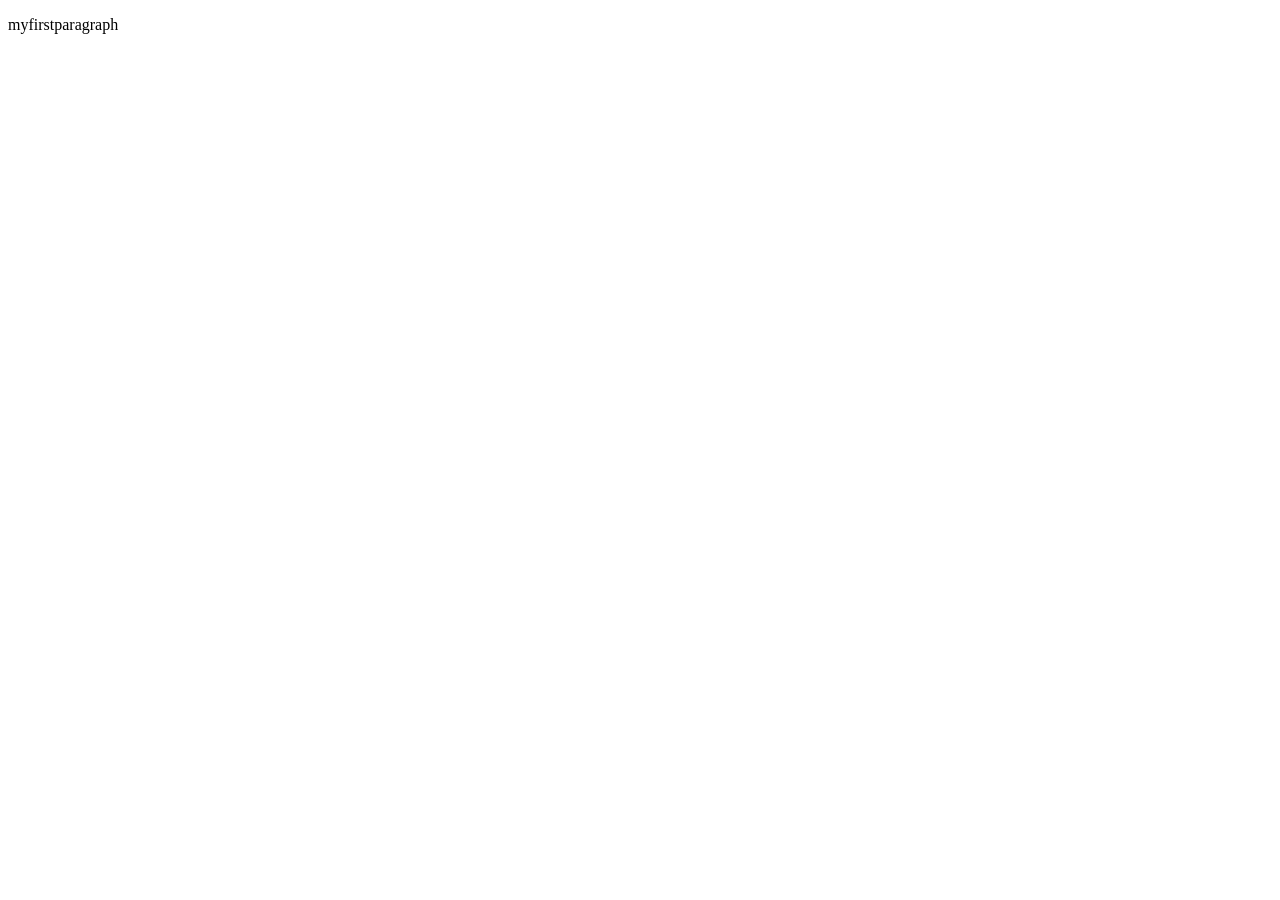
==== index.html @ 0d820e85 "cfgvhj" ====
<!DOCTYPE html>
<html lang="en">
<head>
    <meta charset="UTF-8">
    <meta name="viewport" content="width=p, initial-scale=1.0">
    <title>Document</title>
    <link rel="stylesheet" href="./style.css"/>
</head>  
<body>
    <div>
        <p>myfirstparagraph</p>
    </div>
</body>
</html>
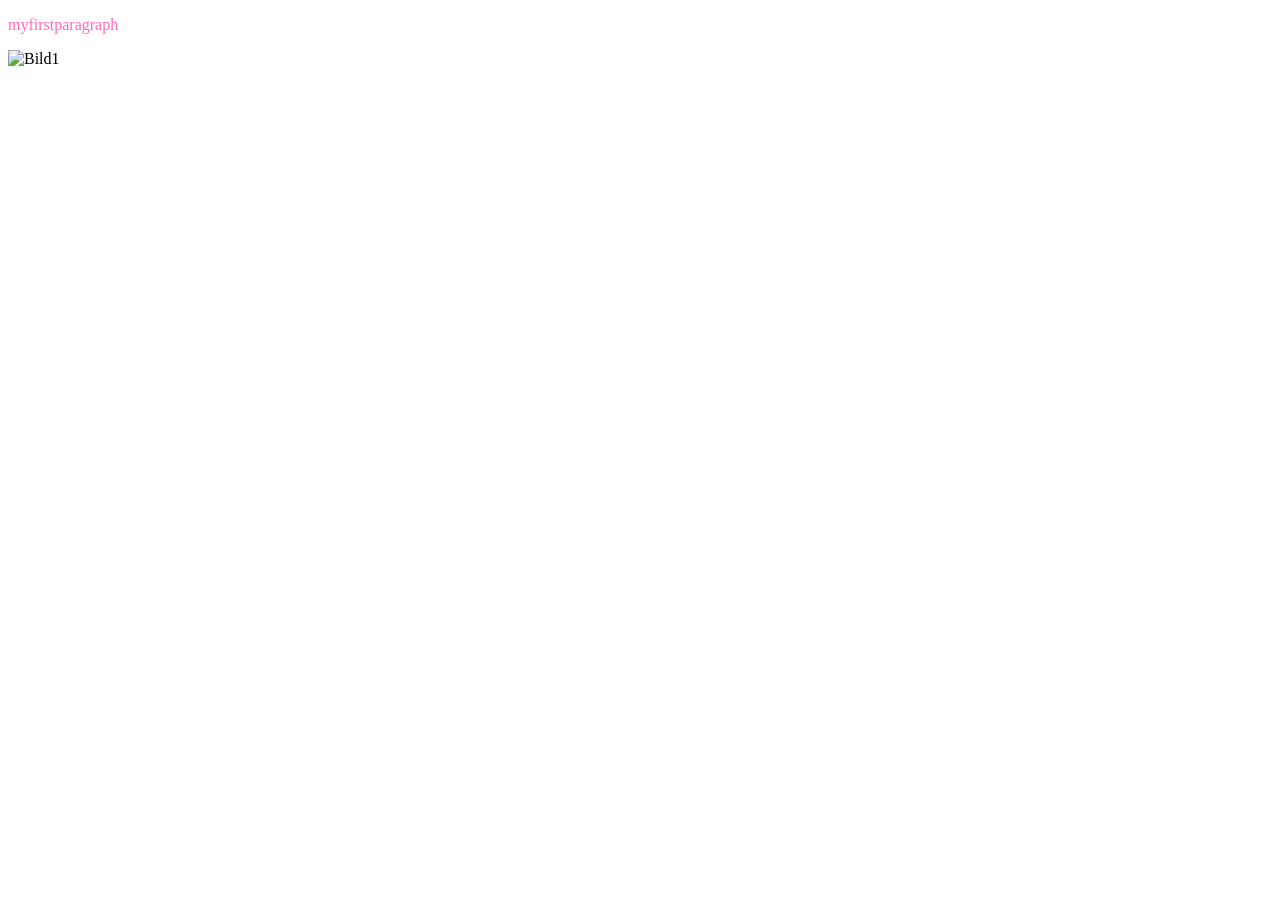
==== commit 9c5b5e92: "jhgf" ====
--- a/index.html
+++ b/index.html
@@ -7,8 +7,7 @@
     <link rel="stylesheet" href="./style.css"/>
 </head>  
 <body>
-    <div>
         <p>myfirstparagraph</p>
-    </div>
+        <img id="bild" scr="./images/Bild1.png" alt="Bild1">
 </body>
 </html>
--- a/style.css
+++ b/style.css
@@ -0,0 +1,4 @@
+p{
+    color:hotpink;
+    font-size: medium;
+}
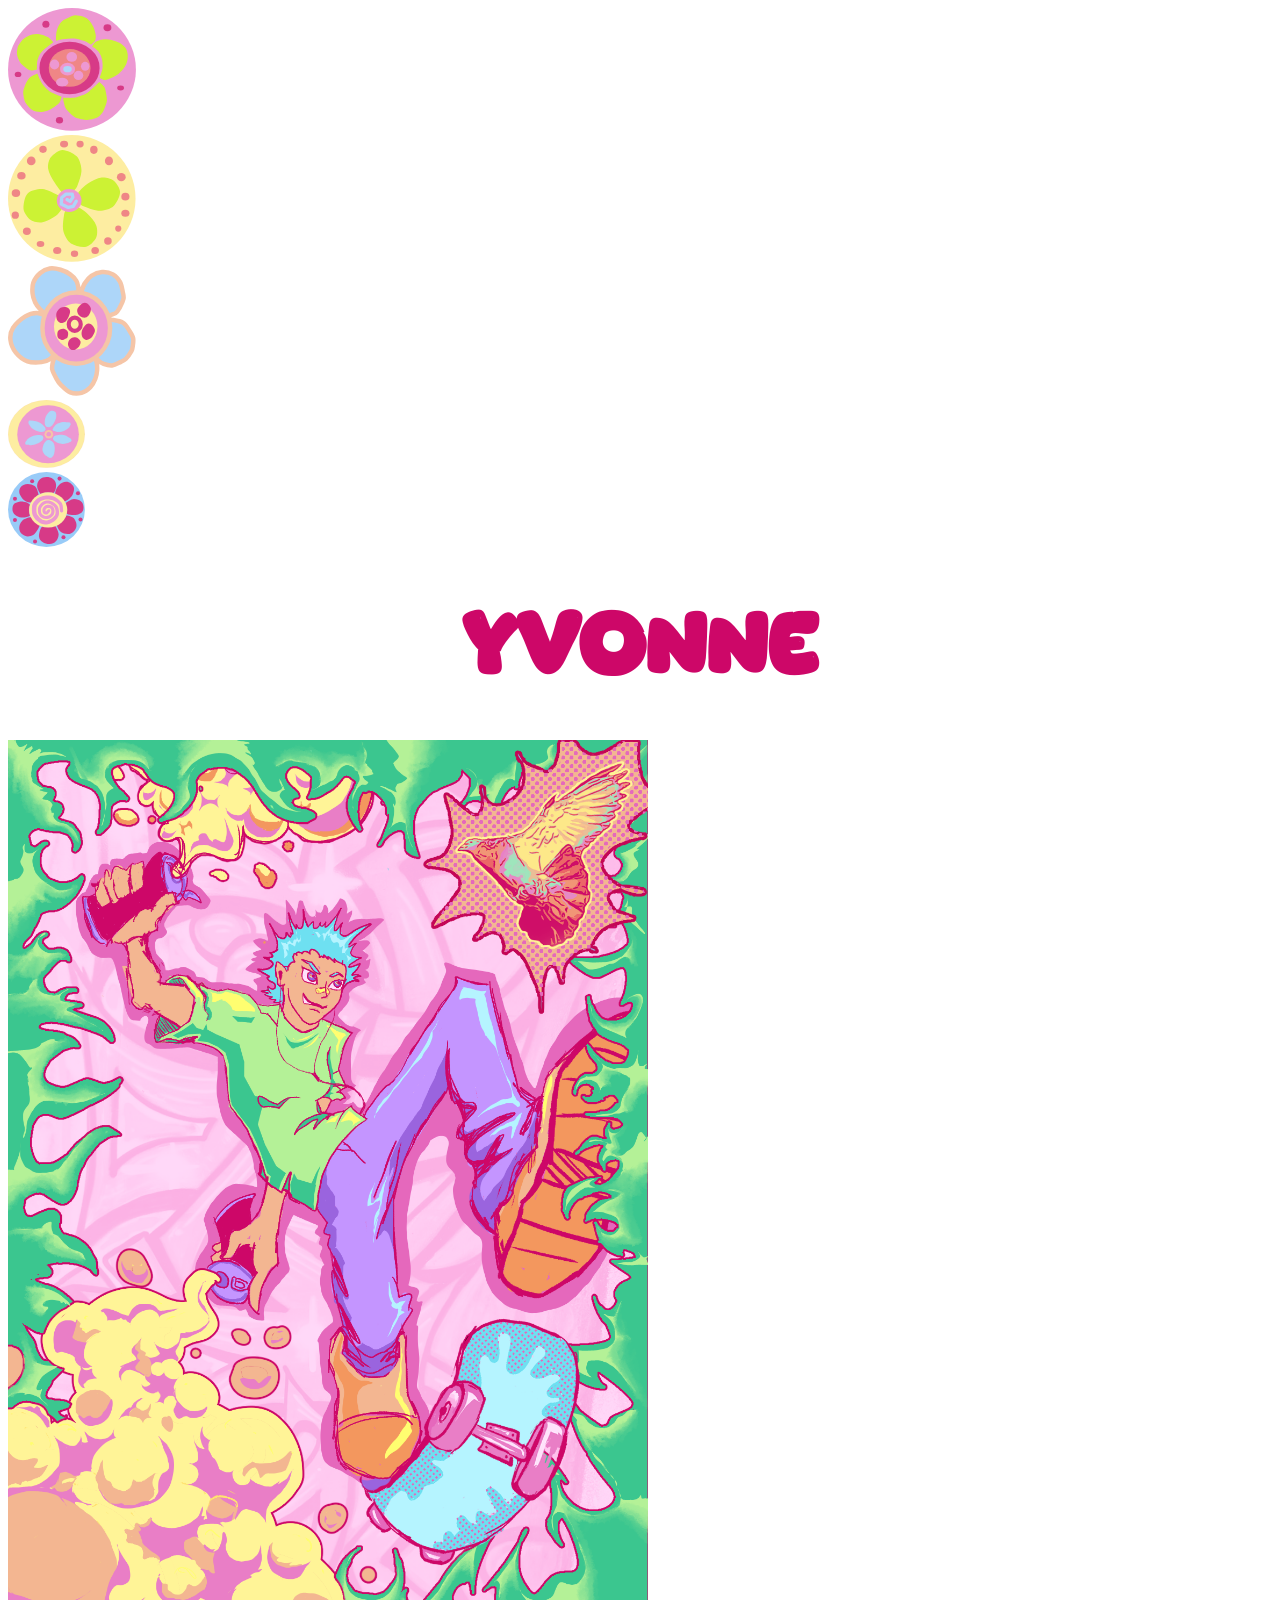
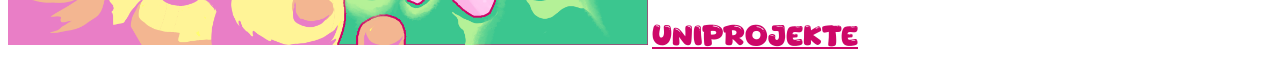
==== commit 8a492d78: "dfgzuhio" ====
--- a/index.html
+++ b/index.html
@@ -2,12 +2,28 @@
 <html lang="en">
 <head>
     <meta charset="UTF-8">
-    <meta name="viewport" content="width=p, initial-scale=1.0">
+    <meta name="viewport" content="width=device-width, initial-scale=1.0">
     <title>Document</title>
     <link rel="stylesheet" href="./style.css"/>
 </head>  
 <body>
-        <p>myfirstparagraph</p>
-        <img id="bild" scr="./images/Bild1.png" alt="Bild1">
+    <div id="Blume">
+        <img id="Blume1" src="./images/Slice1.svg" alt="Blume"class="rotate" >
+        <img id="Blume2" src="./images/Slice2.svg" alt="Blume"class="rotate" >
+        <img id="Blume3" src="./images/Slice3.svg" alt="Blume"class="rotate" >
+    </div>
+    <div id="Blumekl"> 
+        <img id="Blume4" src="./images/Slice4.svg" alt="Blume"class="rotate" >
+        <img id="Blume5" src="./images/Slice5.svg" alt="Blume"class="rotate" >
+    </div>
+    <div id="container">
+        <h1>yvonne</h1>
+    </div>
+    <img id="bild" src="./images/bild2.png" alt="Bild2">
+    <a href="./about.html">
+        uniprojekte
+    </a>
+    
+
 </body>
 </html>
--- a/style.css
+++ b/style.css
@@ -1,4 +1,44 @@
-p{
-    color:hotpink;
-    font-size: medium;
-}+h1{
+    color:#CD0768;
+    font-size:6vw;
+    position: relative;
+    font-family: myfont;
+}
+a{  color:#CD0768;
+    font-size:2vw;
+    position: relative;
+    font-family: myfont;}
+#bild{
+    width: 50vw;
+    border-color:deepskyblue;
+    background-color: #FFE2FB;
+}
+#container{
+    display:flex;
+    justify-content: center;
+}
+@font-face {
+    font-family: myfont;
+    src: url(./fonts/Starbim.ttf);
+}
+.button{
+    width: 10vw;
+}
+
+#Blume{
+    width:10vw ;
+}
+#Blumekl{
+    width:6vw ;
+}
+.rotate {
+  animation: rotation 8s infinite linear;
+}
+@keyframes rotation {
+  from {
+    transform: rotate(0deg);
+  }
+  to {
+    transform: rotate(359deg);
+  }
+}
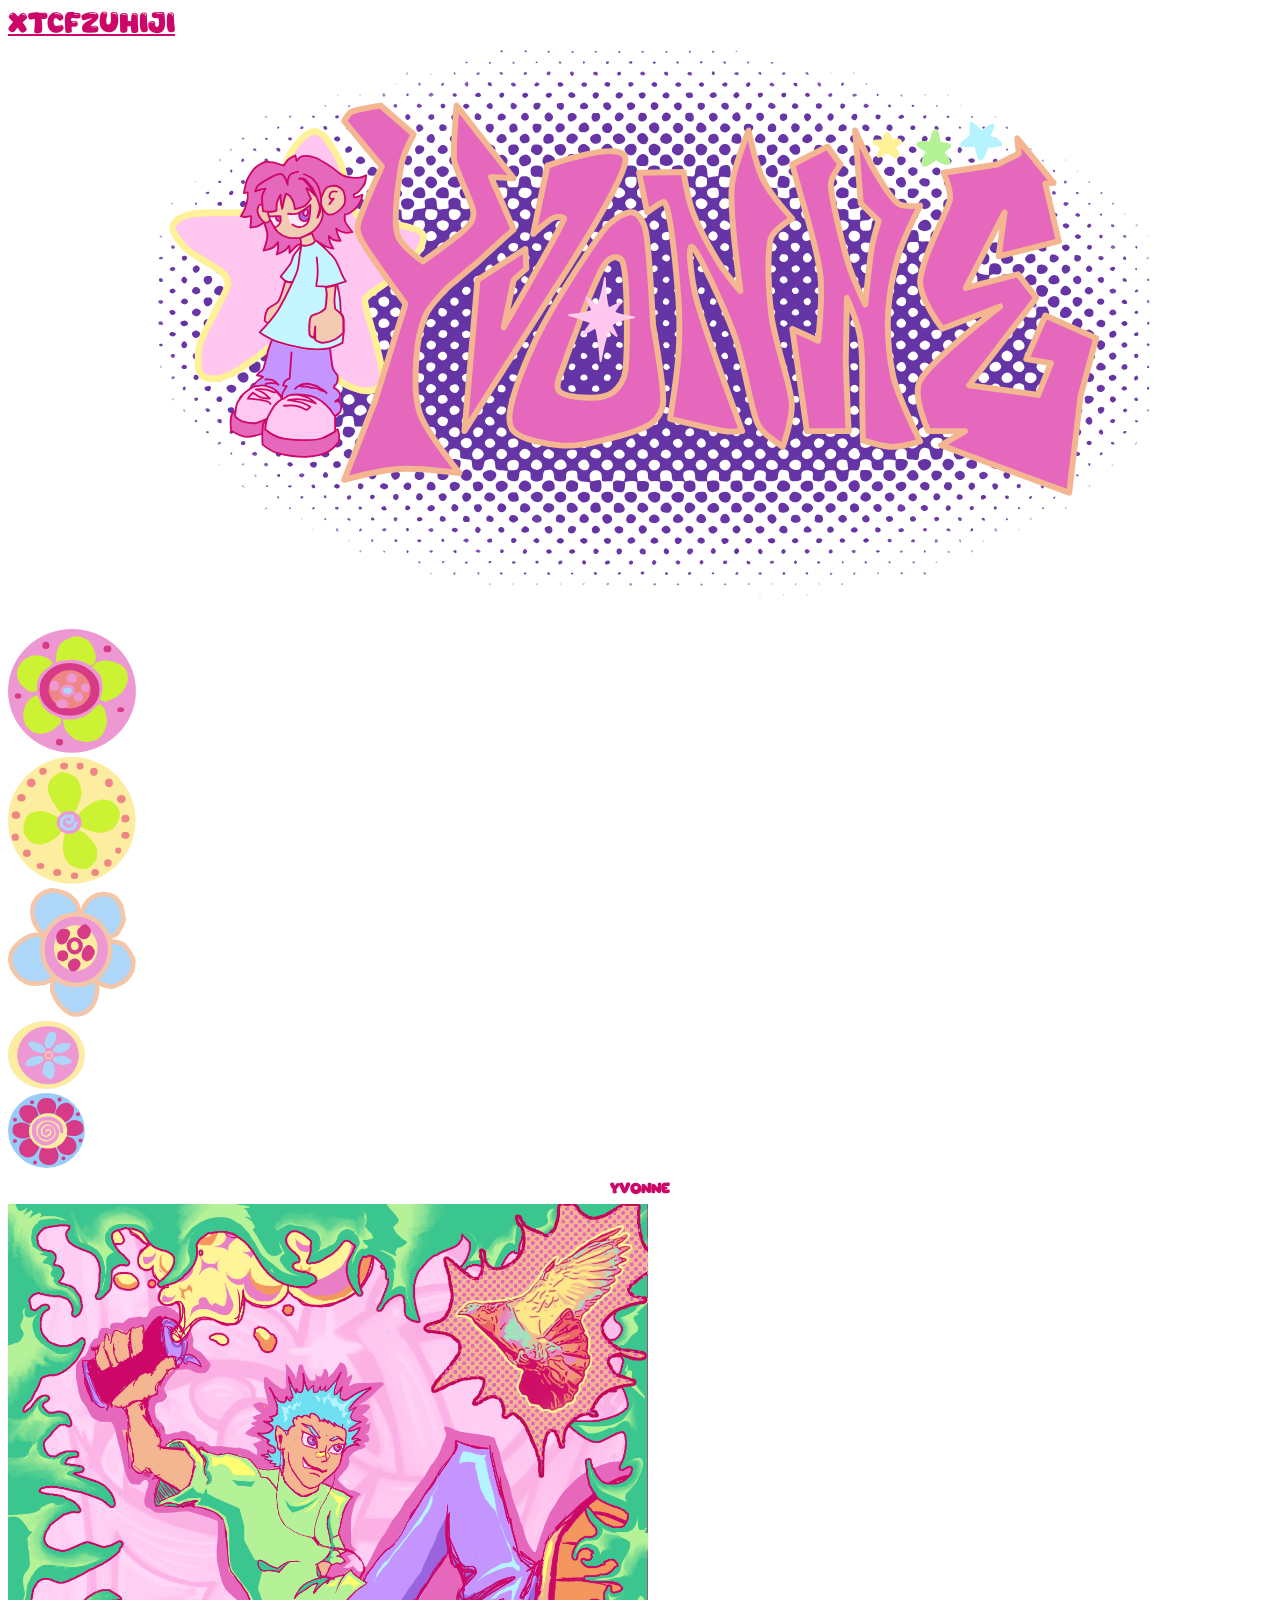
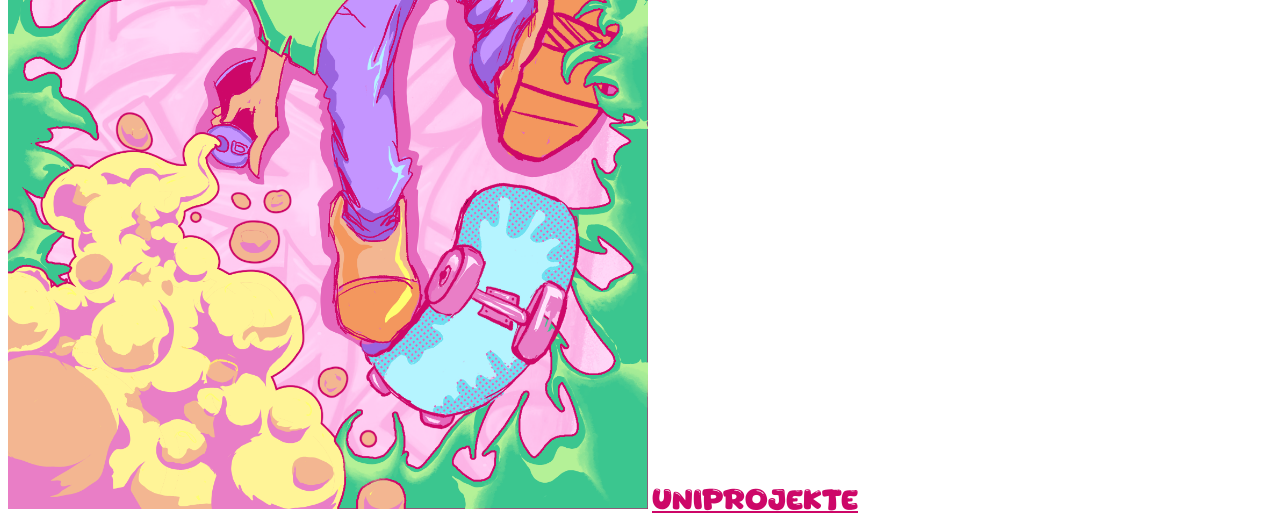
==== commit 3fbc8494: "t7z98" ====
--- a/index.html
+++ b/index.html
@@ -7,6 +7,15 @@
     <link rel="stylesheet" href="./style.css"/>
 </head>  
 <body>
+
+    <a id="Link" href="./animation_page/animation.html">
+        <a href="./animation_page/animation.html">xtcfzuhiji</a>
+
+
+    </a>
+
+    <img id="logo" src="./images/logosketch.svg" alt="logo">
+
     <div id="Blume">
         <img id="Blume1" src="./images/Slice1.svg" alt="Blume"class="rotate" >
         <img id="Blume2" src="./images/Slice2.svg" alt="Blume"class="rotate" >
@@ -23,6 +32,7 @@
     <a href="./about.html">
         uniprojekte
     </a>
+
     
 
 </body>
--- a/style.css
+++ b/style.css
@@ -1,8 +1,15 @@
+body{
+    cursor: ;
+}
+
 h1{
     color:#CD0768;
-    font-size:6vw;
+    font-size:80%;
     position: relative;
     font-family: myfont;
+
+    transition: background-color:black;
+
 }
 a{  color:#CD0768;
     font-size:2vw;
@@ -12,6 +19,7 @@
     width: 50vw;
     border-color:deepskyblue;
     background-color: #FFE2FB;
+    
 }
 #container{
     display:flex;
@@ -42,3 +50,23 @@
     transform: rotate(359deg);
   }
 }
+
+h1:hover{
+    background-color:black;
+    opacity:1;
+}
+
+.button:hover{
+    width:12vw
+}
+.button{
+    width: 10vw;
+    transition: width 0,2s;
+}
+
+@media (orientation: portrait){
+
+    #bild:
+    width: 100vw;
+}
+
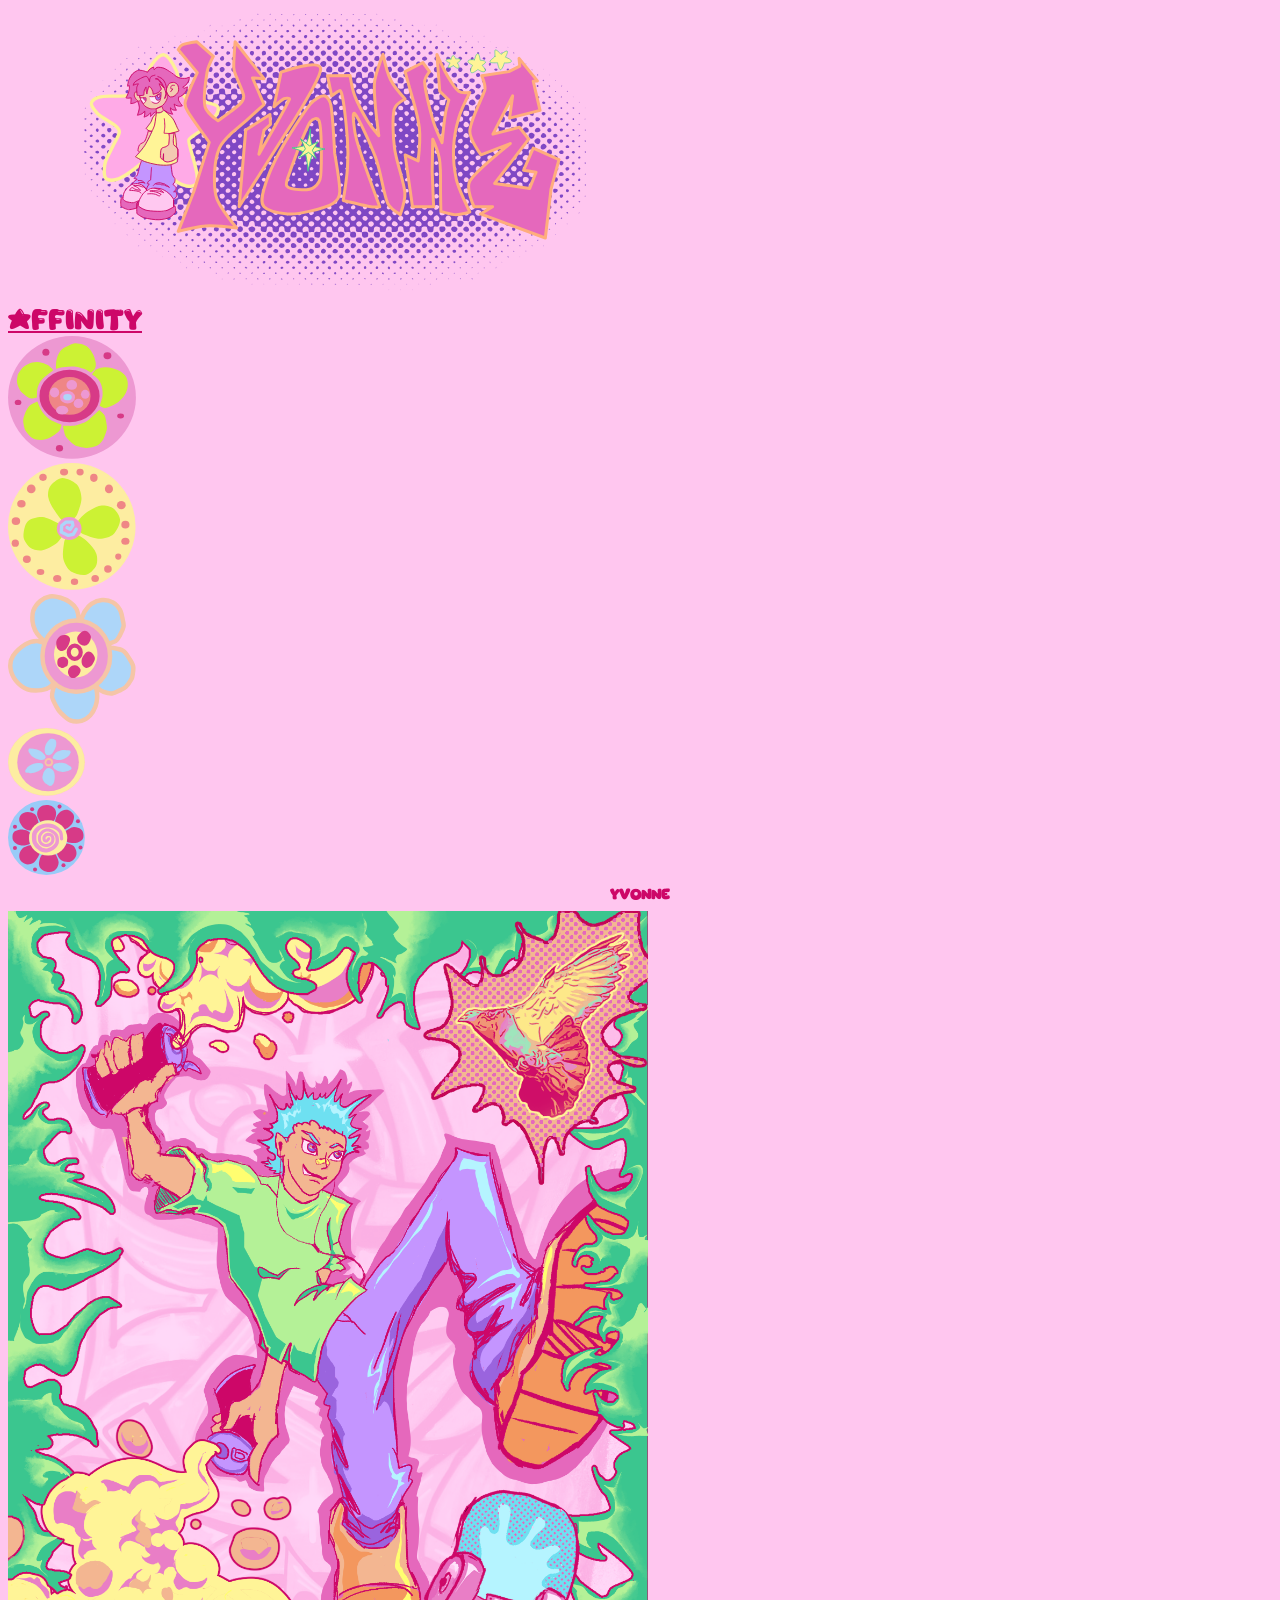
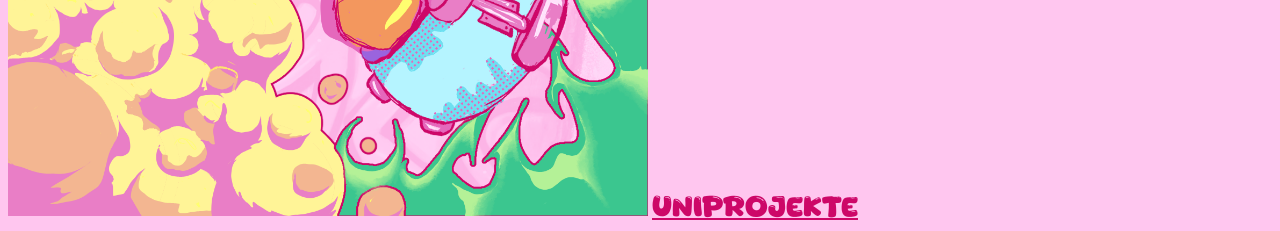
==== commit 1c4e6ebb: "yxfch" ====
--- a/index.html
+++ b/index.html
@@ -7,14 +7,15 @@
     <link rel="stylesheet" href="./style.css"/>
 </head>  
 <body>
-
-    <a id="Link" href="./animation_page/animation.html">
-        <a href="./animation_page/animation.html">xtcfzuhiji</a>
+    <header><img id="logo" src="./images/logosketch.svg" alt="logo">
+    </header>
+    <nav>    
+        <a id="Link" href="./animation_page/animation.html">
+        <a href="./animation_page/animation.html">Affinity</a></a>
+    </nav>
 
 
-    </a>
-
-    <img id="logo" src="./images/logosketch.svg" alt="logo">
+    
 
     <div id="Blume">
         <img id="Blume1" src="./images/Slice1.svg" alt="Blume"class="rotate" >
@@ -28,11 +29,12 @@
     <div id="container">
         <h1>yvonne</h1>
     </div>
+    <divclass= " container ">
     <img id="bild" src="./images/bild2.png" alt="Bild2">
     <a href="./about.html">
         uniprojekte
     </a>
-
+    </div>
     
 
 </body>
--- a/style.css
+++ b/style.css
@@ -1,5 +1,5 @@
 body{
-    cursor: ;
+    background-color: #FFC6EF
 }
 
 h1{
@@ -7,8 +7,6 @@
     font-size:80%;
     position: relative;
     font-family: myfont;
-
-    transition: background-color:black;
 
 }
 a{  color:#CD0768;
@@ -32,7 +30,12 @@
 .button{
     width: 10vw;
 }
+#logo{
+    width: 50vw;
+    display: flex;
 
+
+}
 #Blume{
     width:10vw ;
 }
@@ -64,9 +67,15 @@
     transition: width 0,2s;
 }
 
-@media (orientation: portrait){
-
-    #bild:
-    width: 100vw;
+@media (orientation: portrait) {
+    #bild {
+        width: 100%;
+    }
 }
 
+.container {
+display: flex;
+}
+.ontainer div {
+margin: 10 px;
+}
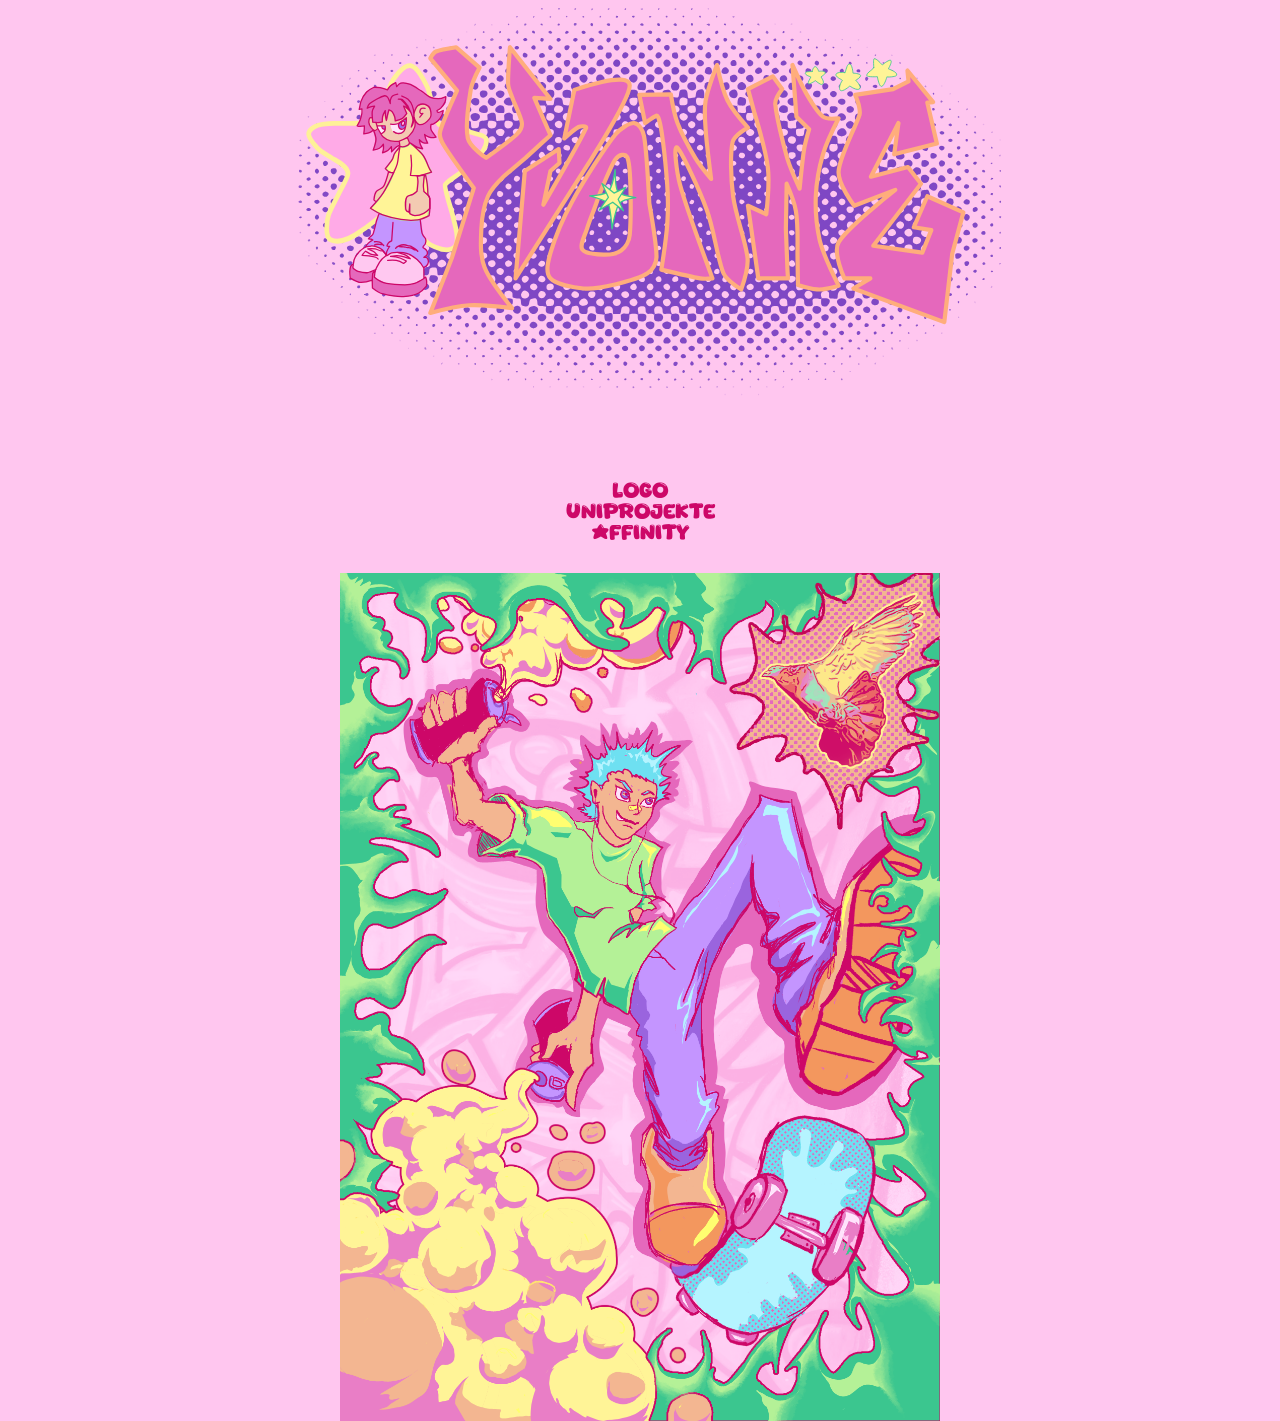
==== commit 3919fab2: "xtfcgh" ====
--- a/index.html
+++ b/index.html
@@ -7,35 +7,20 @@
     <link rel="stylesheet" href="./style.css"/>
 </head>  
 <body>
-    <header><img id="logo" src="./images/logosketch.svg" alt="logo">
-    </header>
-    <nav>    
-        <a id="Link" href="./animation_page/animation.html">
-        <a href="./animation_page/animation.html">Affinity</a></a>
-    </nav>
+    <div class="frame-container">
+        <img src="./images/logosketch.svg" alt="Content Image" class="content-image">
+        
+             <a href="./logo.html">Logo</a>
+             <a href="./uniprojekte.html">Uniprojekte</a>
+             <a href="./animation_page/animation.html">Affinity</a>
+        
+        <img src="./images/bild2.png" alt="Frame" class="frame">
+    </div>
+  
+    
 
 
-    
-
-    <div id="Blume">
-        <img id="Blume1" src="./images/Slice1.svg" alt="Blume"class="rotate" >
-        <img id="Blume2" src="./images/Slice2.svg" alt="Blume"class="rotate" >
-        <img id="Blume3" src="./images/Slice3.svg" alt="Blume"class="rotate" >
-    </div>
-    <div id="Blumekl"> 
-        <img id="Blume4" src="./images/Slice4.svg" alt="Blume"class="rotate" >
-        <img id="Blume5" src="./images/Slice5.svg" alt="Blume"class="rotate" >
-    </div>
-    <div id="container">
-        <h1>yvonne</h1>
-    </div>
-    <divclass= " container ">
-    <img id="bild" src="./images/bild2.png" alt="Bild2">
-    <a href="./about.html">
-        uniprojekte
-    </a>
-    </div>
-    
+</div>
 
 </body>
 </html>
--- a/style.css
+++ b/style.css
@@ -1,5 +1,8 @@
 body{
-    background-color: #FFC6EF
+    background-color: #FFC6EF;
+    margin:0;
+    padding:0;
+
 }
 
 h1{
@@ -30,12 +33,7 @@
 .button{
     width: 10vw;
 }
-#logo{
-    width: 50vw;
-    display: flex;
 
-
-}
 #Blume{
     width:10vw ;
 }
@@ -76,6 +74,69 @@
 .container {
 display: flex;
 }
-.ontainer div {
+.container div {
 margin: 10 px;
+}
+
+
+body {
+    margin: 0;
+    padding: 0;
+    font-family: sans-serif;
+    display: flex;
+    justify-content: center;
+    align-items: center;
+    min-height: 100vh; /* full screen */
+    background-color: #FFC6EF;
+}
+
+/* Container that holds everything */
+.frame-container {
+    display: flex;
+    flex-direction: column;
+    align-items: center;
+    width: 100%;         /* scales with viewport */
+   
+    text-align: center;
+}
+
+/* Logo at the top */
+.content-image {
+    width: 70%;          /* logo width */
+
+    margin-bottom: 5vw;
+}
+
+/* Navigation bar */
+.frame-container a {
+    margin: 0 15px;
+    text-decoration: none;
+    color: #CD0768;
+    font-size: 1.2rem;
+}
+
+.frame-container a:hover {
+    text-decoration: underline;
+}
+
+/* Picture/frame at the bottom */
+.frame {
+    width: 80%;          /* scales with container */
+    max-width: 600px;    /* optional */
+    height: auto;
+    margin-top: 30px;
+}
+
+/* Responsive adjustments */
+@media (max-width: 600px) {
+    .content-image {
+        width: 50%;
+    }
+    .frame-container a {
+        font-size: 0.8rem;
+        margin: 0 10px;
+    }
+    .frame {
+        width: 90%;
+    }
 }
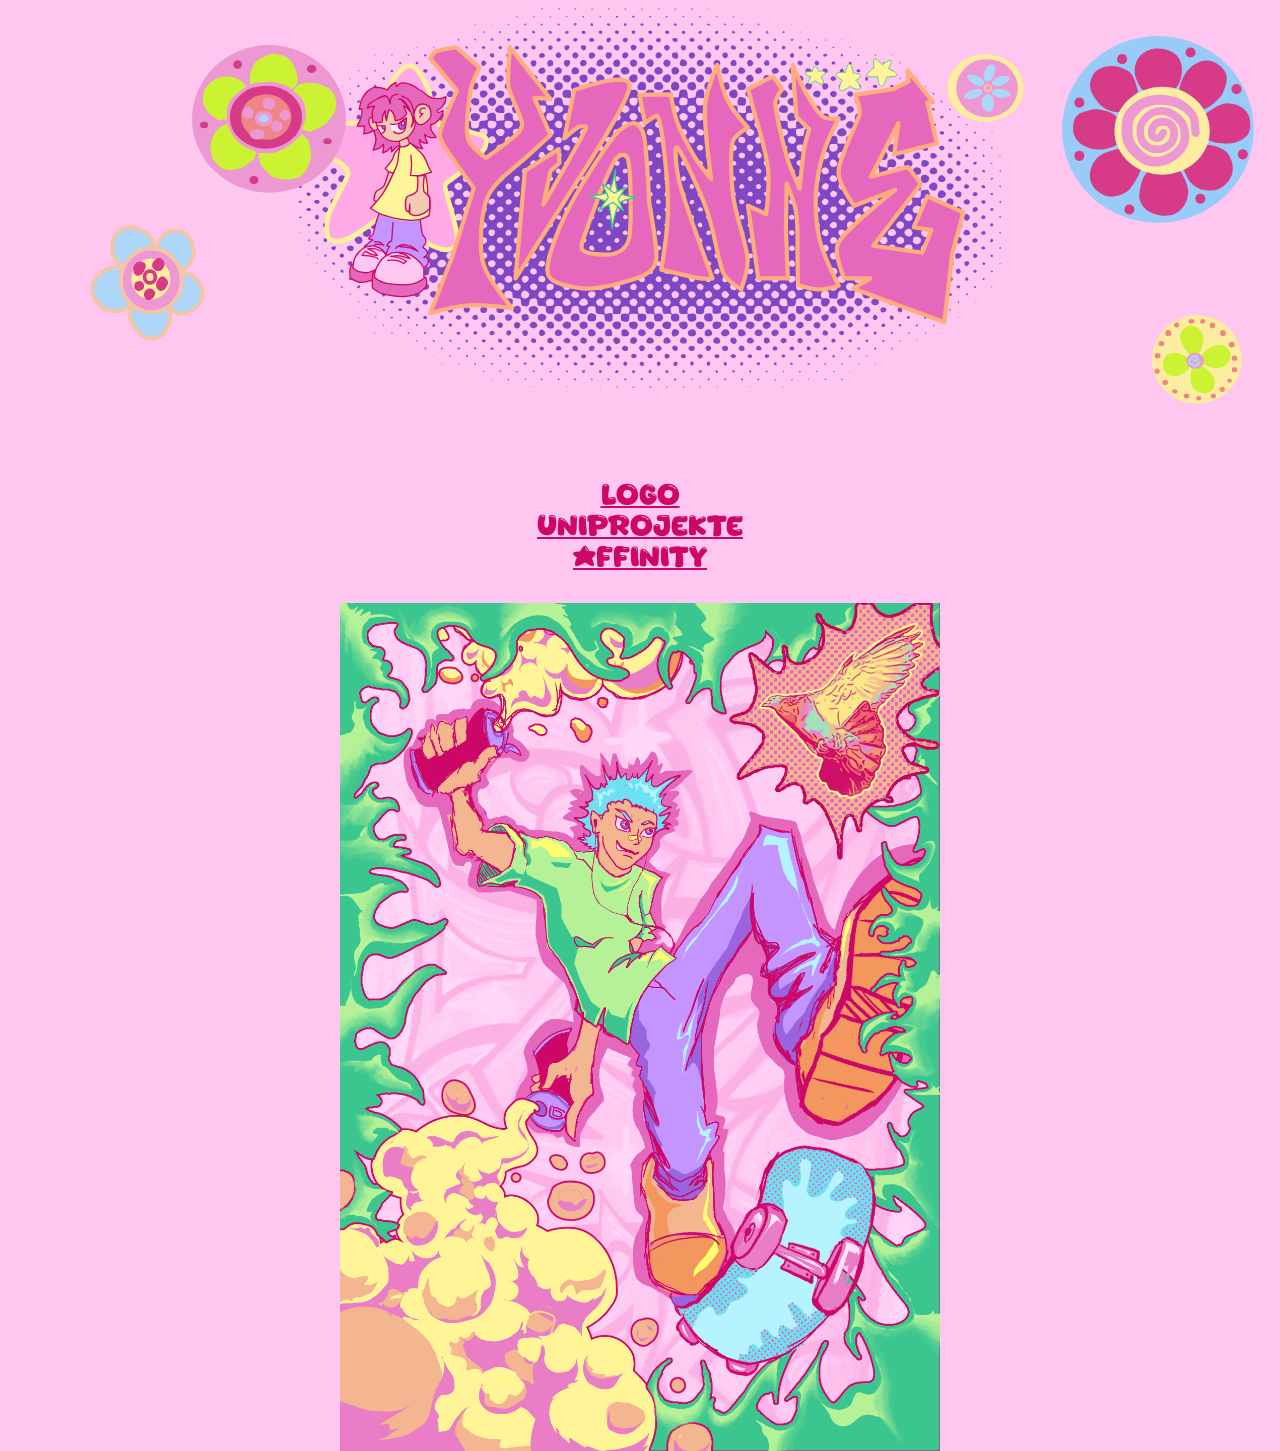
==== commit af0dd7ac: "jhgfdd" ====
--- a/index.html
+++ b/index.html
@@ -7,7 +7,7 @@
     <link rel="stylesheet" href="./style.css"/>
 </head>  
 <body>
-    <div class="frame-container">
+    <div class="container">
         <img src="./images/logosketch.svg" alt="Content Image" class="content-image">
         
              <a href="./logo.html">Logo</a>
@@ -16,7 +16,13 @@
         
         <img src="./images/bild2.png" alt="Frame" class="frame">
     </div>
-  
+  <div>
+        <img id="Blume3" src="../images/Slice1.svg" alt="Blume"class="rotate" >
+        <img id="Blume4" src="../images/Slice2.svg" alt="Blume"class="rotate" >
+        <img id="Blume5" src="../images/Slice3.svg" alt="Blume"class="rotate" >
+        <img id="Blume1" src="../images/Slice4.svg" alt="Blume"class="rotate" >
+        <img id="Blume2" src="../images/Slice5.svg" alt="Blume"class="rotate" >
+    </div>
     
 
 
--- a/style.css
+++ b/style.css
@@ -34,12 +34,11 @@
     width: 10vw;
 }
 
-#Blume{
-    width:10vw ;
-}
-#Blumekl{
-    width:6vw ;
-}
+#Blume1 { position: absolute; top: 6%; right: 20%;width: 6vw; }
+#Blume2 { position: absolute; top: 4%; right: 2%;width: 15vw }
+#Blume4 { position: absolute; top: 35%; right: 3%; width: 7vw }
+#Blume3 { position: absolute; top: 5%; left: 15%; width: 12vw }
+#Blume5 { position: absolute; top: 25%; left: 7%; width: 9vw }
 .rotate {
   animation: rotation 8s infinite linear;
 }
@@ -91,7 +90,7 @@
 }
 
 /* Container that holds everything */
-.frame-container {
+.container {
     display: flex;
     flex-direction: column;
     align-items: center;
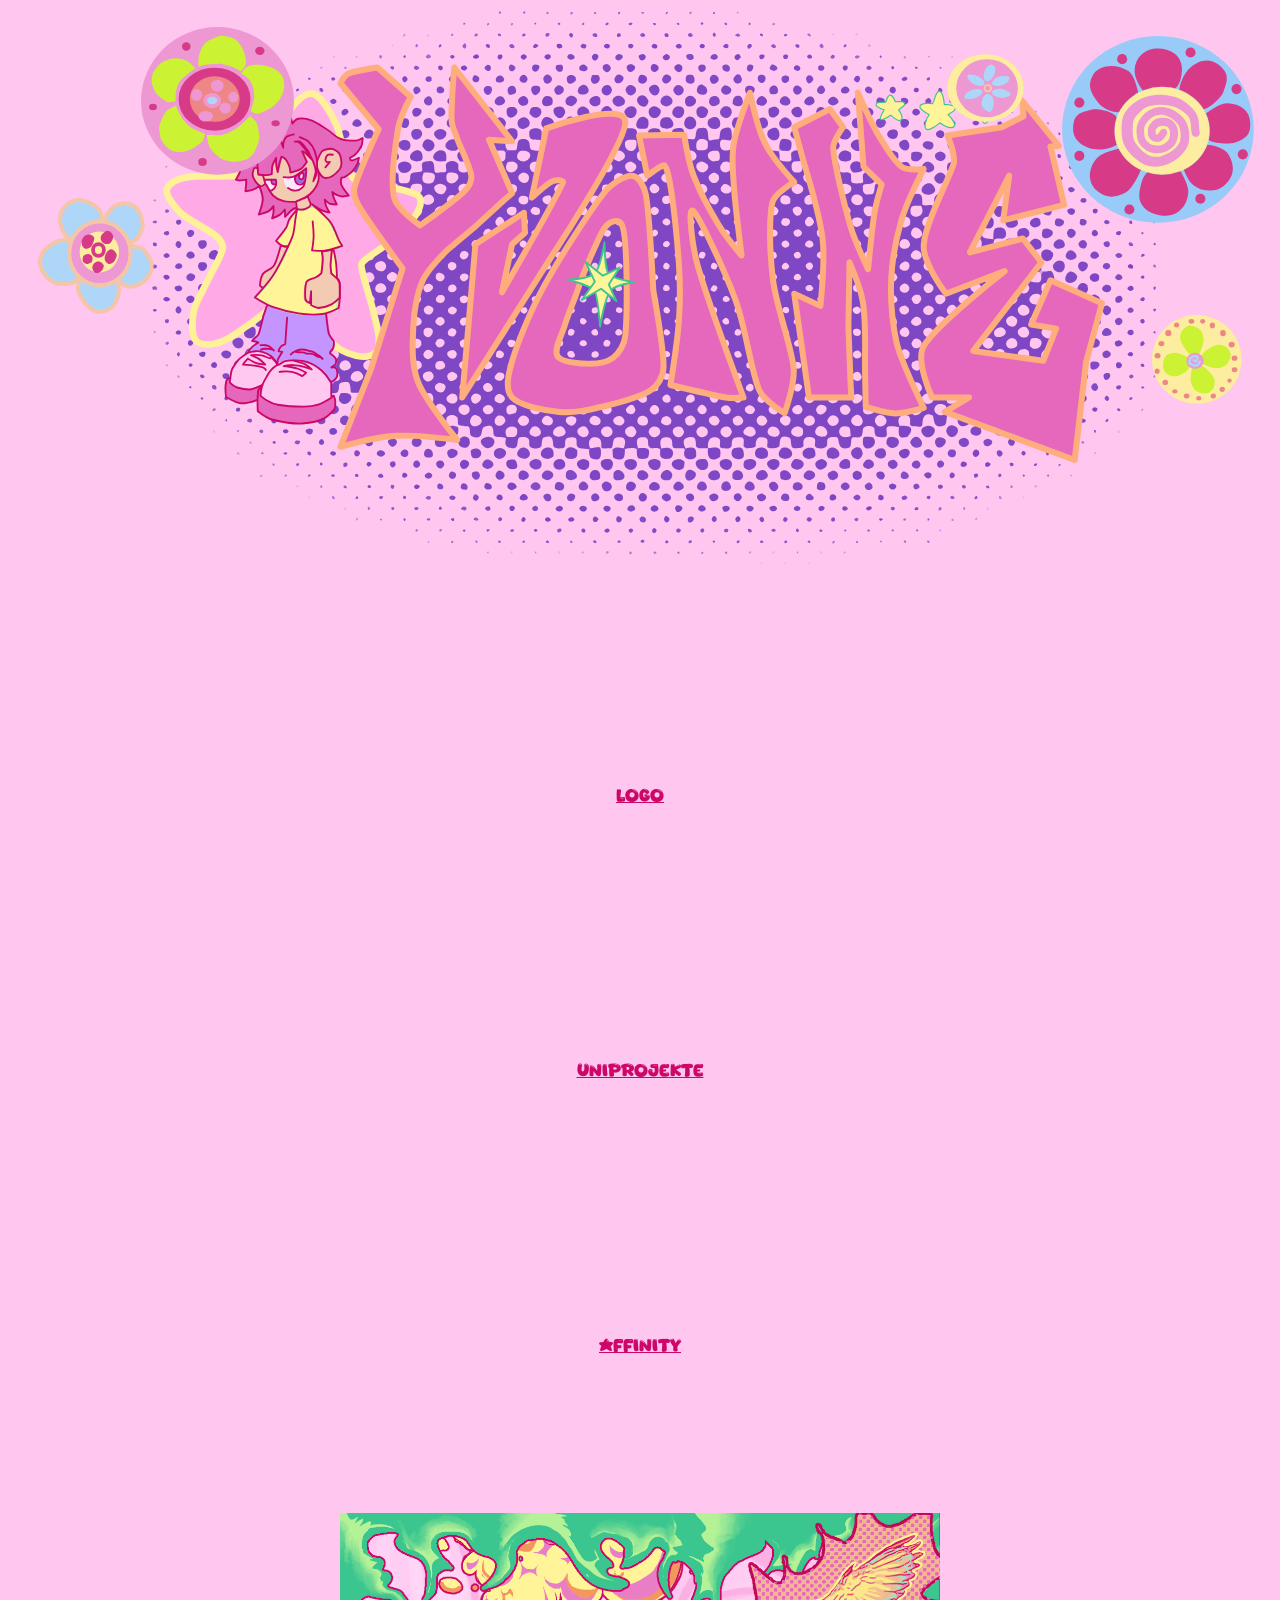
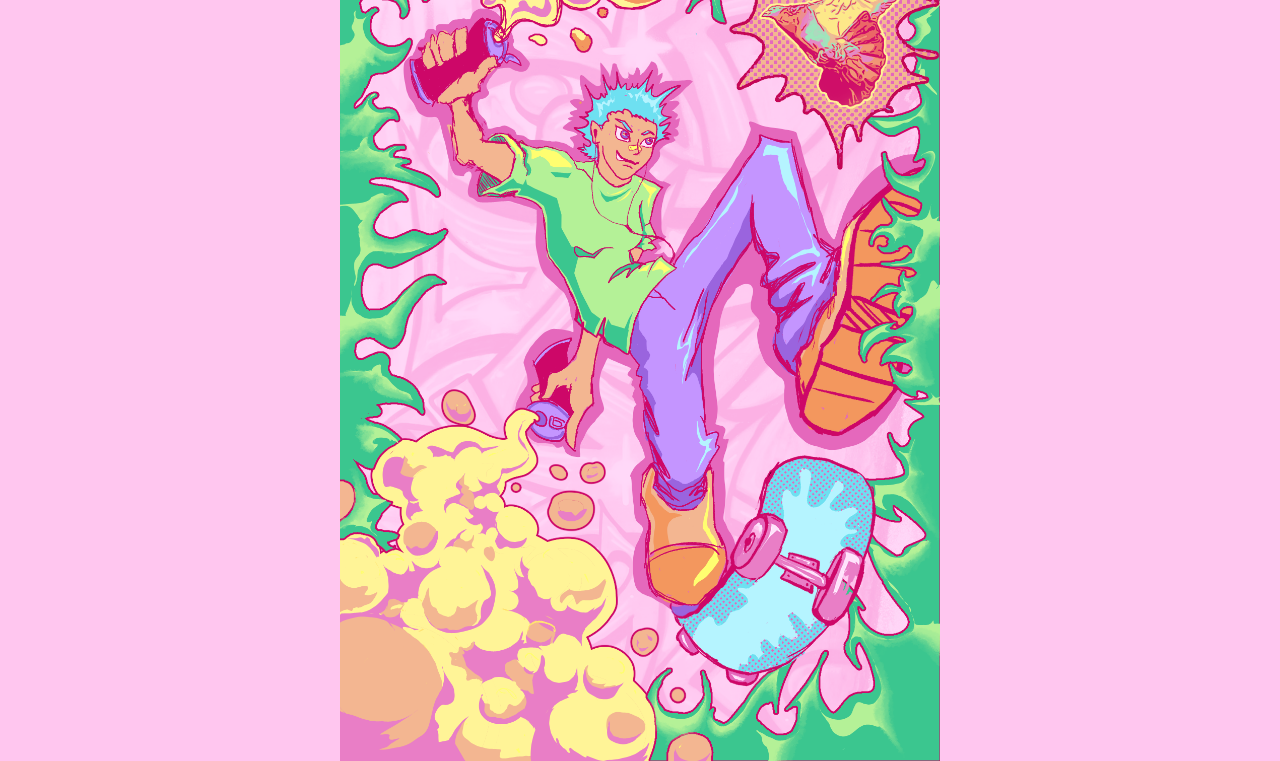
==== commit 439089d7: "uzjtrge" ====
--- a/index.html
+++ b/index.html
@@ -17,11 +17,11 @@
         <img src="./images/bild2.png" alt="Frame" class="frame">
     </div>
   <div>
-        <img id="Blume3" src="../images/Slice1.svg" alt="Blume"class="rotate" >
-        <img id="Blume4" src="../images/Slice2.svg" alt="Blume"class="rotate" >
-        <img id="Blume5" src="../images/Slice3.svg" alt="Blume"class="rotate" >
-        <img id="Blume1" src="../images/Slice4.svg" alt="Blume"class="rotate" >
-        <img id="Blume2" src="../images/Slice5.svg" alt="Blume"class="rotate" >
+        <img id="Blume3" src="./images/Slice1.svg" alt="Blume"class="rotate" >
+        <img id="Blume4" src="./images/Slice2.svg" alt="Blume"class="rotate" >
+        <img id="Blume5" src="./images/Slice3.svg" alt="Blume"class="rotate" >
+        <img id="Blume1" src="./images/Slice4.svg" alt="Blume"class="rotate" >
+        <img id="Blume2" src="./images/Slice5.svg" alt="Blume"class="rotate" >
     </div>
     
 
--- a/style.css
+++ b/style.css
@@ -1,8 +1,12 @@
-body{
+body {
+    margin: 0;
+    padding: 0;
+    font-family: sans-serif;
+    display: flex;
+    justify-content: center;
+    align-items: center;
+    min-height: 100vh; 
     background-color: #FFC6EF;
-    margin:0;
-    padding:0;
-
 }
 
 h1{
@@ -13,9 +17,10 @@
 
 }
 a{  color:#CD0768;
-    font-size:2vw;
     position: relative;
-    font-family: myfont;}
+    font-family: myfont;
+    margin: 10%;
+}
 #bild{
     width: 50vw;
     border-color:deepskyblue;
@@ -37,8 +42,8 @@
 #Blume1 { position: absolute; top: 6%; right: 20%;width: 6vw; }
 #Blume2 { position: absolute; top: 4%; right: 2%;width: 15vw }
 #Blume4 { position: absolute; top: 35%; right: 3%; width: 7vw }
-#Blume3 { position: absolute; top: 5%; left: 15%; width: 12vw }
-#Blume5 { position: absolute; top: 25%; left: 7%; width: 9vw }
+#Blume3 { position: absolute; top: 3%; left: 11%; width: 12vw }
+#Blume5 { position: absolute; top: 22%; left: 3%; width: 9vw }
 .rotate {
   animation: rotation 8s infinite linear;
 }
@@ -78,18 +83,7 @@
 }
 
 
-body {
-    margin: 0;
-    padding: 0;
-    font-family: sans-serif;
-    display: flex;
-    justify-content: center;
-    align-items: center;
-    min-height: 100vh; /* full screen */
-    background-color: #FFC6EF;
-}
 
-/* Container that holds everything */
 .container {
     display: flex;
     flex-direction: column;
@@ -99,34 +93,32 @@
     text-align: center;
 }
 
-/* Logo at the top */
+
 .content-image {
-    width: 70%;          /* logo width */
+    width: 80;
 
     margin-bottom: 5vw;
 }
 
-/* Navigation bar */
 .frame-container a {
     margin: 0 15px;
     text-decoration: none;
     color: #CD0768;
-    font-size: 1.2rem;
+    font-size: 1.6rem;
 }
 
 .frame-container a:hover {
     text-decoration: underline;
 }
 
-/* Picture/frame at the bottom */
+
 .frame {
-    width: 80%;          /* scales with container */
-    max-width: 600px;    /* optional */
+    width: 80%;         
+    max-width: 600px;   
     height: auto;
     margin-top: 30px;
 }
 
-/* Responsive adjustments */
 @media (max-width: 600px) {
     .content-image {
         width: 50%;
